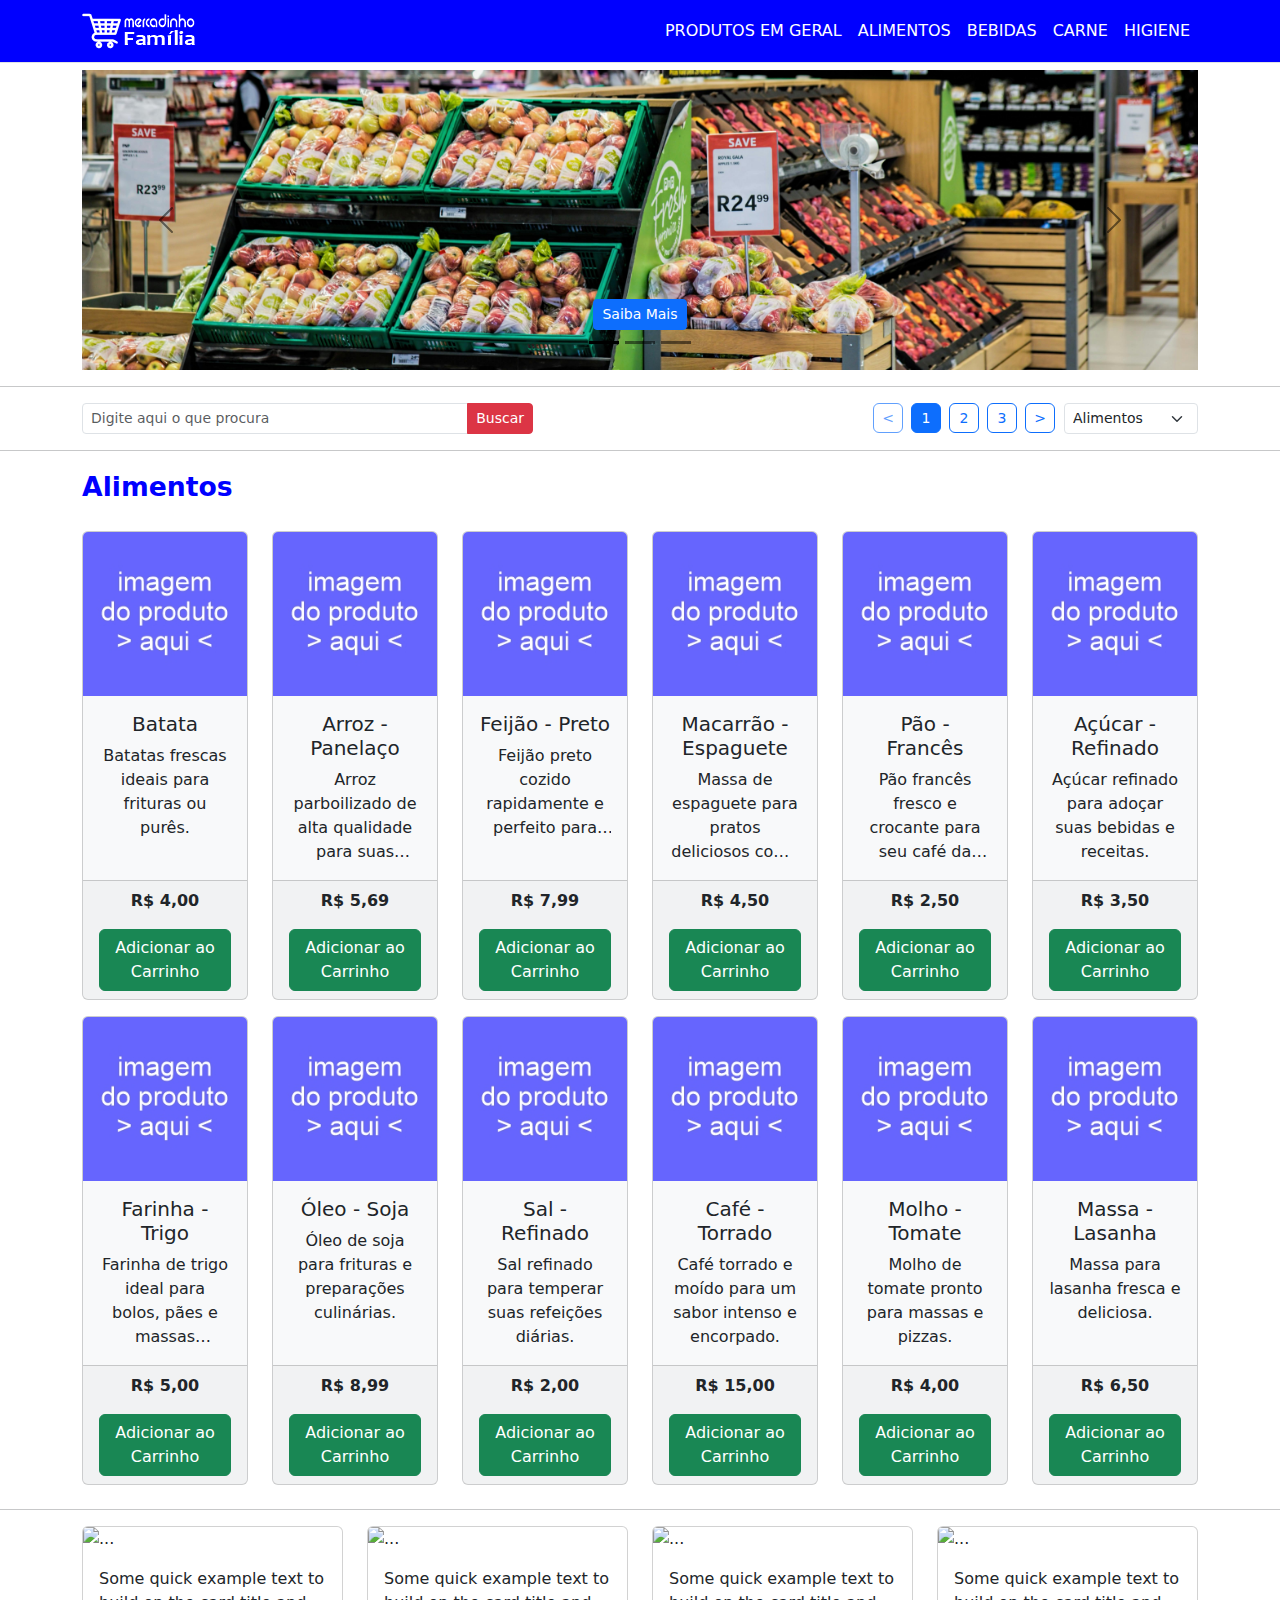
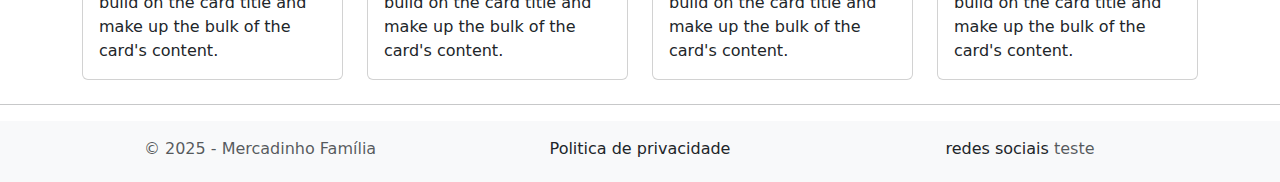
==== alimentos.html @ 9aa0b7e0 "ajustando" ====
<!DOCTYPE html>
<html lang="pt-br">
<head>
    <meta charset="utf-8">
    <meta name="viewport" content="width=device-width, initial-scale=1">
    
    <title>MERCADINHO - HOME</title>

    <!-- Bootstrap 5 - Versão Estável -->
    <link rel="stylesheet" href="https://cdn.jsdelivr.net/npm/bootstrap@5.3.0/dist/css/bootstrap.min.css">
    
    <link rel="stylesheet" href="CSS/style.css">

</head>
<body>

    <!-- Navbar -->
    <nav class="navbar navbar-expand-lg navbar-light bg-light fixed-top bg-navbar border-bottom">
        <div class="container">
            <a class="navbar-brand" href="#">
                <img src="img/001_logo_mercadinho_familia.png" alt="Logo" width="113" height="36">
            </a>

            <button class="navbar-toggler" type="button" data-bs-toggle="collapse" data-bs-target="#navbarNav">
                <span class="navbar-toggler-icon"></span>
            </button>

            <div class="collapse navbar-collapse justify-content-end" id="navbarNav">
                <ul class="navbar-nav">
                    <li class="nav-item"><a class="nav-link" href="index.html">PRODUTOS EM GERAL</a></li>
                    <li class="nav-item"><a class="nav-link" href="#">ALIMENTOS</a></li>
                    <li class="nav-item"><a class="nav-link" href="bebidas.html">BEBIDAS</a></li>
                    <li class="nav-item"><a class="nav-link" href="carne.html">CARNE</a></li>
                    <li class="nav-item"><a class="nav-link" href="higiene.html">HIGIENE</a></li>
                </ul>
            </div>
        </div>
    </nav>

    <!-- Carousel -->
    <header class="container ">
        <div id="carouselExampleDark" class="carousel carousel-dark slide" data-bs-ride="carousel">
            <!-- Indicadores -->
            <div class="carousel-indicators">
                <button type="button" data-bs-target="#carouselExampleDark" data-bs-slide-to="0" class="active" aria-label="Slide 1"></button>
                <button type="button" data-bs-target="#carouselExampleDark" data-bs-slide-to="1" aria-label="Slide 2"></button>
                <button type="button" data-bs-target="#carouselExampleDark" data-bs-slide-to="2" aria-label="Slide 3"></button>
            </div>

            <!-- Slides -->
            <div class="carousel-inner">
                <div class="carousel-item active" data-bs-interval="5000">
                    <img src="img/propaganda/fundo1.jpg" class="d-block w-100 img-fluid d-none d-md-block" alt="Slide 1"><!--Grande-->
                    <img src="img/propaganda/fundo1.jpg" class="d-block w-100 img-fluid d-block d-md-none" alt="Slide 1"><!--pequeno-->
                    <div class="carousel-caption d-block d-md-block">
                        <a class="btn btn-primary btn-sm btn-bgi" href="#" role="button">Saiba Mais</a>
                    </div>
                </div>
                <div class="carousel-item" data-bs-interval="5000">
                    <img src="img/propaganda/fundo2.jpg" class="d-block w-100 img-fluid d-none d-md-block" alt="Slide 1"><!--Grande-->
                    <img src="img/propaganda/fundo2.jpg" class="d-block w-100 img-fluid d-block d-md-none" alt="Slide 1"><!--pequeno-->
                    <div class="carousel-caption d-block d-md-block">
                        <a class="btn btn-primary btn-sm" href="#" role="button">Saiba Mais</a>
                    </div>
                </div>
                <div class="carousel-item">
                    <img src="img/propaganda/fundo3.jpg" class="d-block w-100 img-fluid d-none d-md-block" alt="Slide 1"><!--Grande-->
                    <img src="img/propaganda/fundo3.jpg" class="d-block w-100 img-fluid d-block d-md-none" alt="Slide 1"><!--pequeno-->
                    <div class="carousel-caption d-block d-md-block">
                        <a class="btn btn-primary btn-sm" href="#" role="button">Saiba Mais</a>
                    </div>
                </div>
            </div>

            <!-- Controles -->
            <button class="carousel-control-prev" type="button" data-bs-target="#carouselExampleDark" data-bs-slide="prev">
                <span class="carousel-control-prev-icon" aria-hidden="true"></span>
                <span class="visually-hidden">Anterior</span>
            </button>
            <button class="carousel-control-next" type="button" data-bs-target="#carouselExampleDark" data-bs-slide="next">
                <span class="carousel-control-next-icon" aria-hidden="true"></span>
                <span class="visually-hidden">Próximo</span>
            </button>
        </div>
        
    </header>
    <main class="mb-5 mb-md-0">
        <hr class="mt-3">
        <div class="container">
            <div class="row">

                <!-- Barra de pesquisa -->
                <div class="col-12  col-md-5">
                    <form class="justify-content-center justify-content-md-start" onsubmit="return false;">
                        <div class="input-group input-group-sm">
                            <input type="text" class="form-control" id="search-input" placeholder="Digite aqui o que procura">
                            <button class="btn btn-danger" id="search-button" type="button">
                                Buscar
                            </button>
                        </div>
                    </form>
                </div>
                 <!--barra-->
                <div class="col-12  col-md-7">
                    <!-- Barra de ordenação-->
                    <div class="d-flex flex-column flex-row-reverse justify-content-center justify-content-md-start">
                        <form class="ml-3 d-inline-block">
                            <select id="sort-options" class="form-select form-select-sm">
                                <option value="default">Alimentos</option>
                                <option value="price-desc">Maior preço</option>
                                <option value="price-asc">Menor preço</option>
                            </select>
                        </form>
                        <div style="width: 5px;"></div>
                        <!-- Barra de paginação-->
                        <div class="order-1 order-md-2">
                            <div class="flex-row-reverse justify-content-md-start d-flex">
                                <div id="pagination-controls" class="justify-content-center"></div>
                            </div>
                        </div>
                    </div>
                </div>
            </div>
        </div>
        
        <hr class="mt-3">

        <div class="container">
            <h3 class="texto-separador">Alimentos</h3>
            <!-- Lista de Produtos -->
                <div id="product-list" class="row"></div>
            </div>
        </div>
        <hr class="mt-3">
        <!--PATROCINIOS 4-->
        <div class="container">
            <div class="row">
                <div class="col-xl-3 col-lg-3 col-6  d-flex justify-content-center pb-2">
                    <div class="card" style="width: 18rem;">
                        <img src="..." class="card-img-top" alt="...">
                        <div class="card-body">
                            <p class="card-text">Some quick example text to build on the card title and make up the bulk of the card's content.</p>
                        </div>
                    </div>
                </div>
                <div class="col-xl-3 col-lg-3 col-6  d-flex justify-content-center pb-2">
                    <div class="card" style="width: 18rem;">
                        <img src="..." class="card-img-top" alt="...">
                        <div class="card-body">
                            <p class="card-text">Some quick example text to build on the card title and make up the bulk of the card's content.</p>
                        </div>
                    </div>
                </div>
                <div class="col-xl-3 col-lg-3 col-6  d-flex justify-content-center pb-2">
                    <div class="card" style="width: 18rem;">
                        <img src="..." class="card-img-top" alt="...">
                        <div class="card-body">
                            <p class="card-text">Some quick example text to build on the card title and make up the bulk of the card's content.</p>
                        </div>
                    </div>
                </div>
                <div class="col-xl-3 col-lg-3 col-6  d-flex justify-content-center pb-2">
                    <div class="card" style="width: 18rem;">
                        <img src="..." class="card-img-top" alt="...">
                        <div class="card-body">
                            <p class="card-text">Some quick example text to build on the card title and make up the bulk of the card's content.</p>
                        </div>
                    </div>
                </div>
            </div>
        </div>

        <hr class="mt-3">
        
    </main>

    <footer class="text-muted bg-light">
        <div class="container">
         <div class="row py-3">
             <div class="col-12 col-md-4 text-center text-md-left">
                 &copy; 2025 - Mercadinho Família
             </div>
             <div class="col-12 col-md-4 text-center">
                 <a href="" class="text-decoration-none text-dark">Politica de privacidade</a>
             </div>
             <div class="col-12 col-md-4 text-center text-md-right ">
                 <a href="" class="text-decoration-none text-dark d-inline-block">redes sociais</a>
                 <h1 class="h6 d-inline-block">teste</h1>
             </div>
         </div>
        </div>
     </footer>

    <!-- Bootstrap JS e Popper.js -->
    <script src="https://cdn.jsdelivr.net/npm/bootstrap@5.3.0-alpha1/dist/js/bootstrap.bundle.min.js"></script>
    <script src="js/alimentos.js"></script>
    <script src="js/script.js"></script>
</body>
</html>
---- CSS/style.css ----
body{
    min-width: 372px;
}

.bg-navbar{
    background-color: blue !important;
}

.navbar-toggler-icon {
    filter: invert(1);
}

.nav-link{
    color: white !important;
    font-weight: 500;
}

.navbar-nav .nav-link:hover {
    font-weight: 800;
}


/* Garante que a navbar fixa não cubra o conteúdo */
body {
    padding-top: 70px; /* Ajuste conforme a altura da navbar */
}

/* Limita a altura do carousel */
#carouselExampleDark {
    max-height: 300px;
}

/* Ajusta as imagens do carousel */
.carousel-item img {
    height: 300px; /* Mantém a proporção */
    object-fit: cover; /* Evita distorções */
}

.texto-separador{
    color: blue;
    margin:20px 0px;
    font-weight: 700;
    font-size: 20pt;
    text-decoration: none;
}

/* Estilo personalizado para os botões de paginação */
#pagination-controls .btn {
    padding: 0.25rem 0.5rem; /* Reduz o preenchimento interno */
    font-size: 0.875rem;     /* Diminui o tamanho da fonte */
    line-height: 1.2;        /* Ajusta a altura da linha */
    min-width: 30px;         /* Define uma largura mínima para os botões */
    height: 30px;            /* Define uma altura fixa */
    display: inline-block;           /* Centraliza o conteúdo horizontalmente */
    align-items: center;     /* Centraliza o conteúdo verticalmente */
    justify-content: center; /* Centraliza o texto dentro do botão */
}

.produtocarrinho{
    width: 50%;
}

@media (max-width: 426px) {
    #pagination-controls .btn{
        padding: 0.15rem 0.3rem; /* Reduz ainda mais o preenchimento interno */
        font-size: 0.7rem;       /* Diminui o tamanho da fonte */
        min-width: 25px;         /* Reduz a largura mínima */
        height: 25px;            /* Reduz a altura */
        margin-top: 10px;
    }
    #sort-options{
        margin-top: 8px;
    }
    .produtocarrinho{
        width: 190px;
    }
}


p.truncate-4l {
    display: -webkit-box;
    -webkit-line-clamp: 4; /* Limita a 4 linhas */
    -webkit-box-orient: vertical;
    overflow: hidden;
    text-overflow: ellipsis;
}

/*footer*/
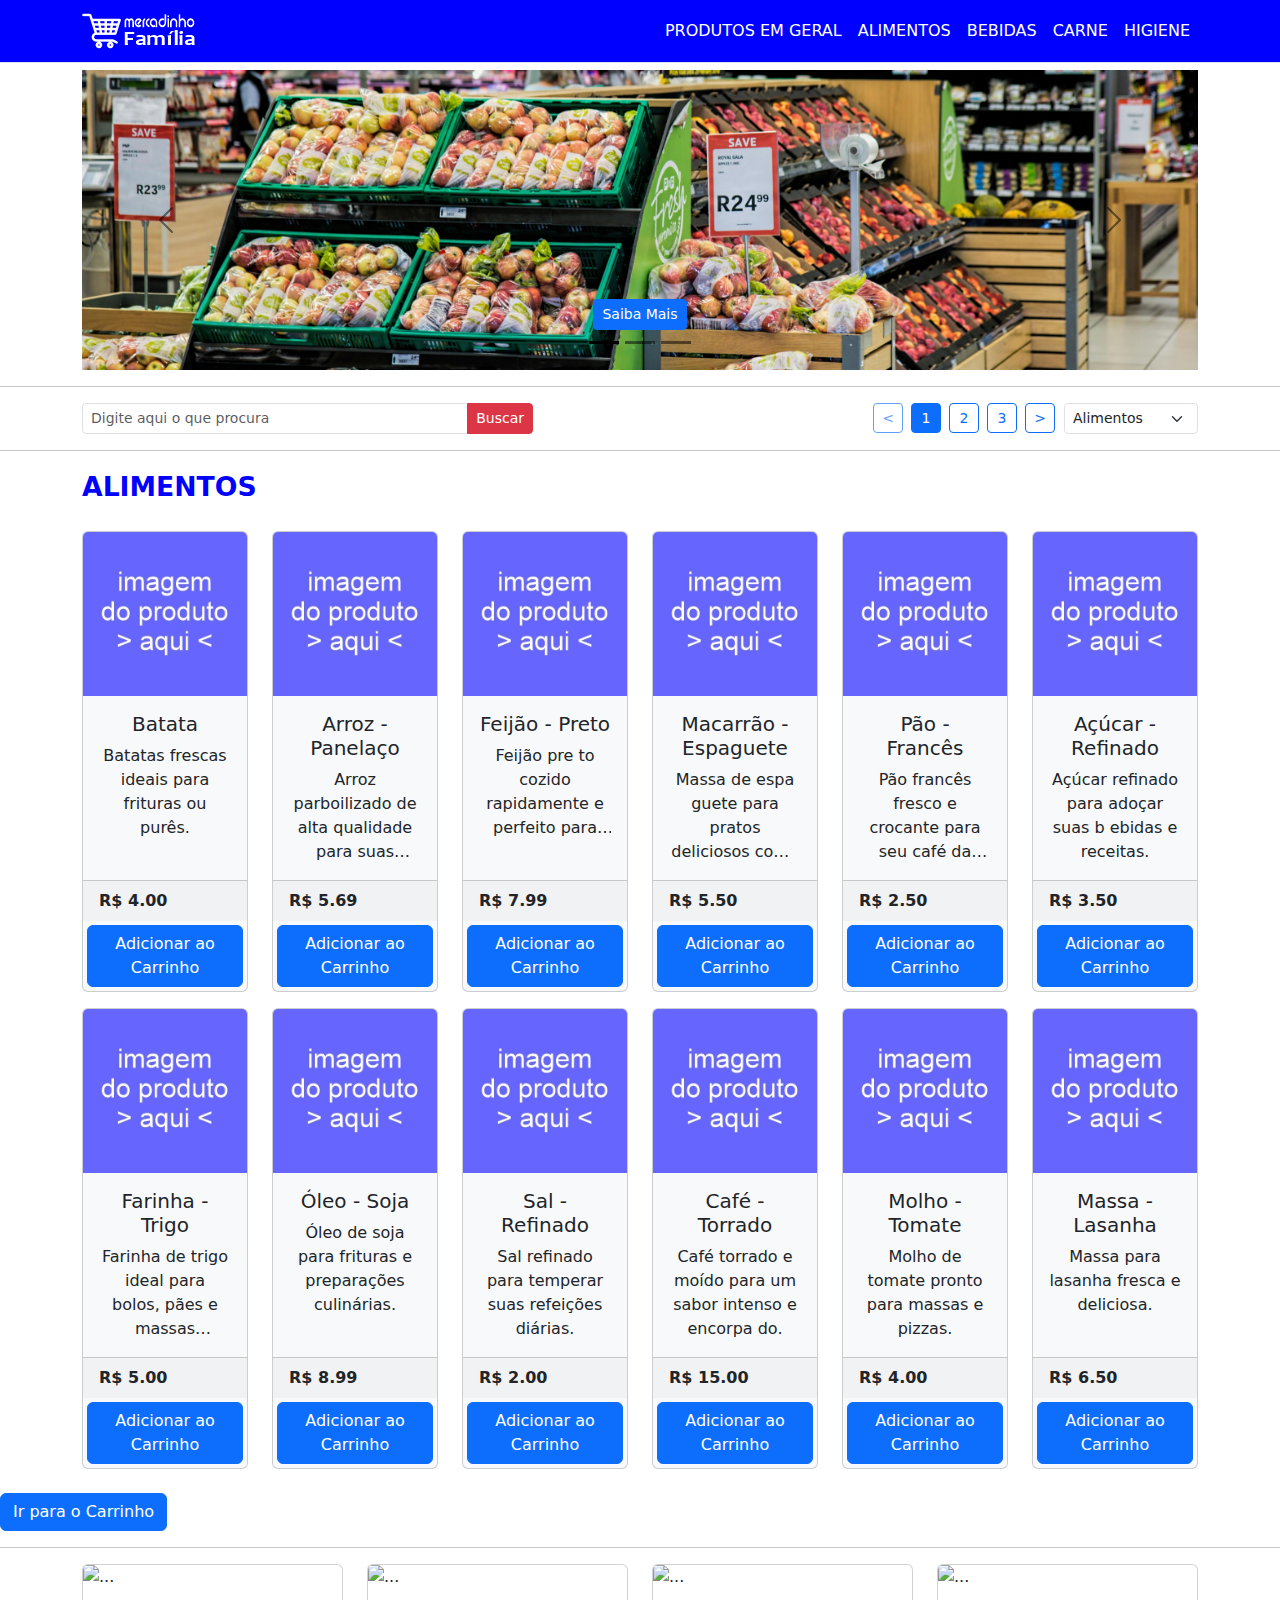
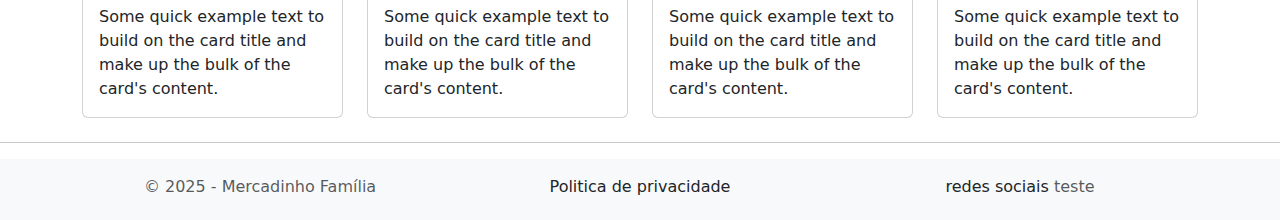
==== commit 3c16cab8: "produtos" ====
--- a/alimentos.html
+++ b/alimentos.html
@@ -126,10 +126,12 @@
         <hr class="mt-3">
 
         <div class="container">
-            <h3 class="texto-separador">Alimentos</h3>
+            <h3 class="texto-separador">ALIMENTOS</h3>
             <!-- Lista de Produtos -->
-                <div id="product-list" class="row"></div>
-            </div>
+            <div id="produtos-container" class="row"></div>
+                </div>
+            </div>
+            <a href="carrinho.html" class="btn btn-primary mt-3">Ir para o Carrinho</a>
         </div>
         <hr class="mt-3">
         <!--PATROCINIOS 4-->
@@ -192,8 +194,9 @@
      </footer>
 
     <!-- Bootstrap JS e Popper.js -->
-    <script src="https://cdn.jsdelivr.net/npm/bootstrap@5.3.0-alpha1/dist/js/bootstrap.bundle.min.js"></script>
     <script src="js/alimentos.js"></script>
     <script src="js/script.js"></script>
+    <script src="https://cdn.jsdelivr.net/npm/bootstrap@5.3.0-alpha1/dist/js/bootstrap.bundle.min.js"></script>
+
 </body>
 </html>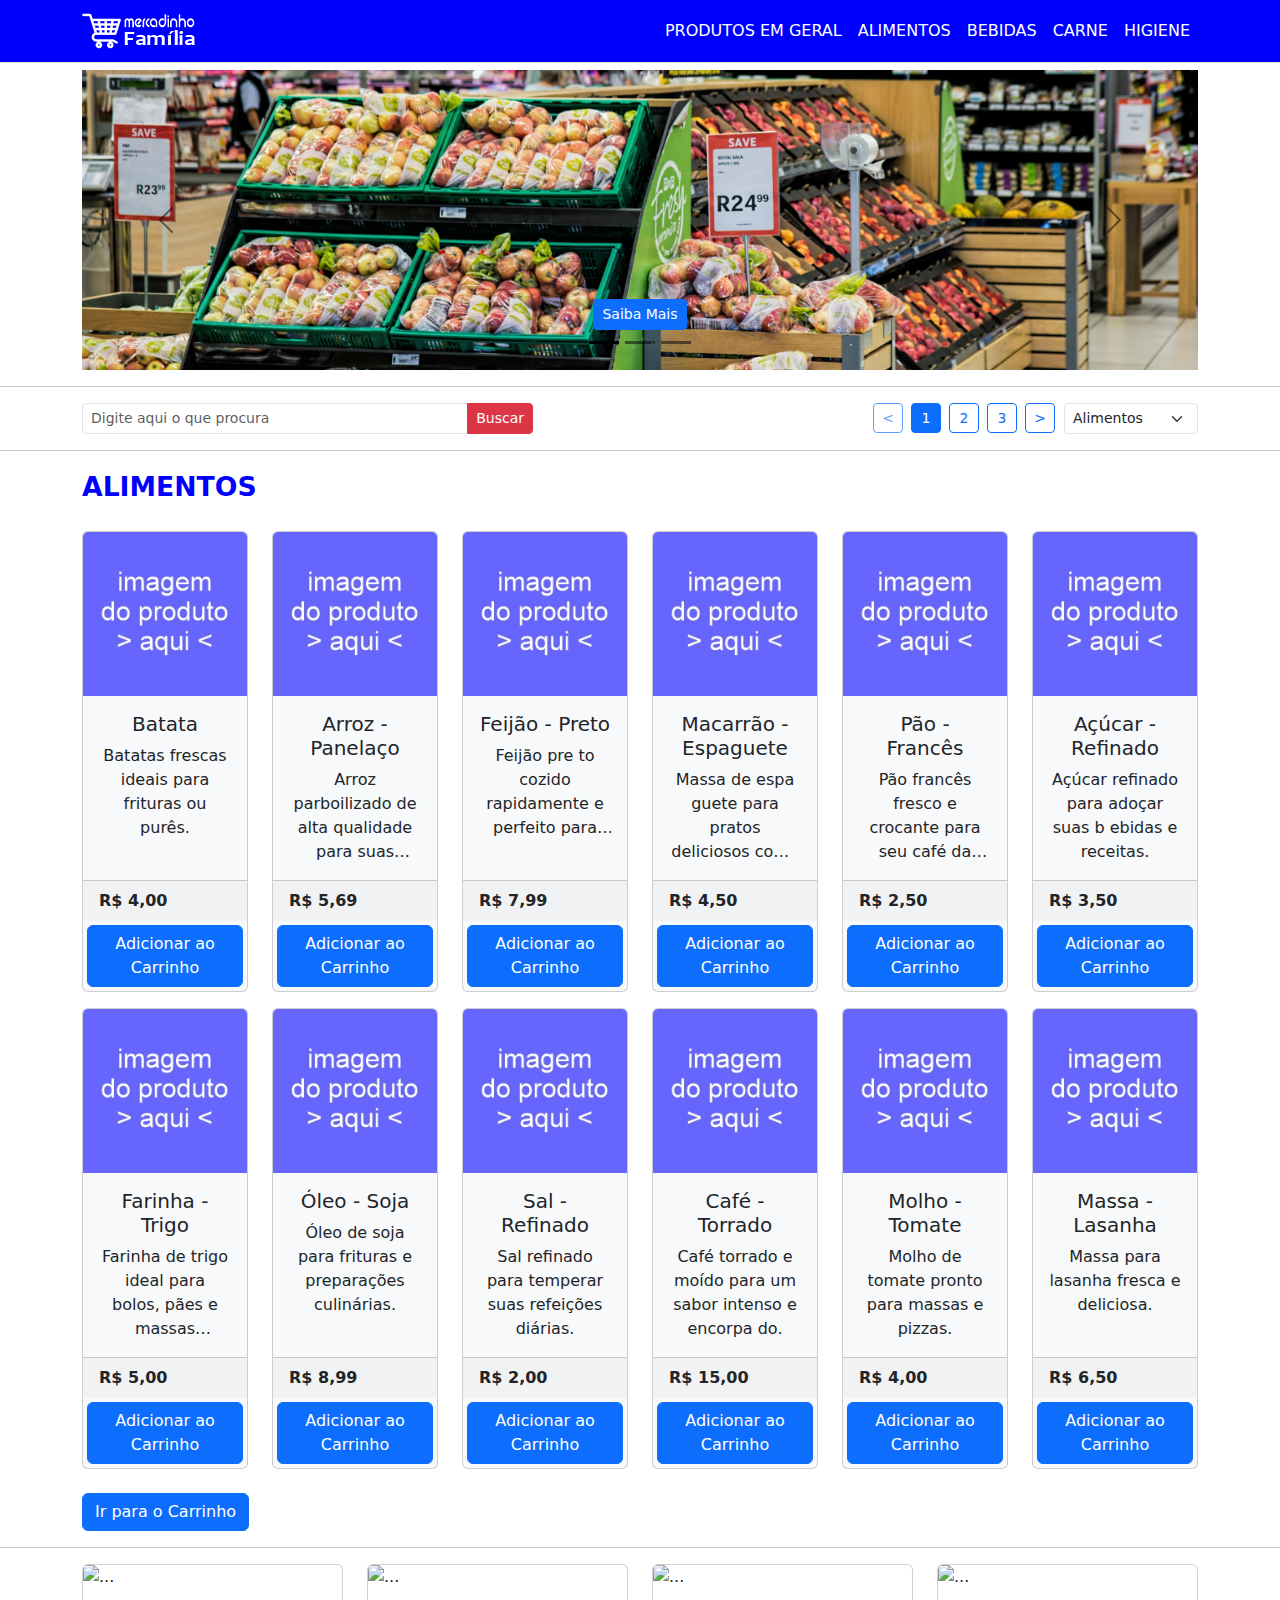
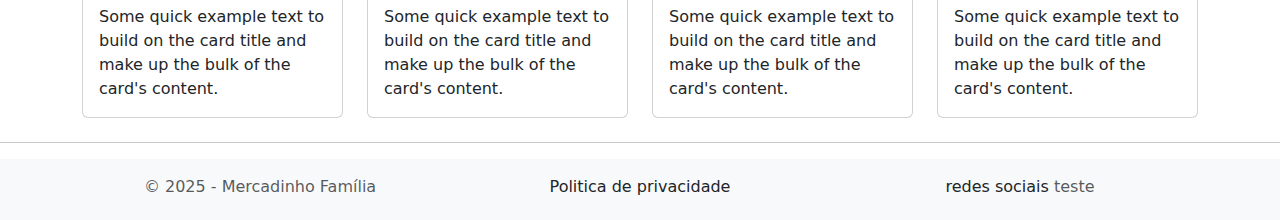
==== commit ea126cdc: "colocado btn compras" ====
--- a/alimentos.html
+++ b/alimentos.html
@@ -8,6 +8,7 @@
 
     <!-- Bootstrap 5 - Versão Estável -->
     <link rel="stylesheet" href="https://cdn.jsdelivr.net/npm/bootstrap@5.3.0/dist/css/bootstrap.min.css">
+    <link rel="stylesheet" href="https://cdn.jsdelivr.net/npm/bootstrap-icons@1.10.5/font/bootstrap-icons.css">
     
     <link rel="stylesheet" href="CSS/style.css">
 
@@ -131,7 +132,17 @@
             <div id="produtos-container" class="row"></div>
                 </div>
             </div>
-            <a href="carrinho.html" class="btn btn-primary mt-3">Ir para o Carrinho</a>
+            <div class="container">
+                <a href="carrinho.html" class="btn btn-primary mt-3 btn-carrinho-web">Ir para o Carrinho</a>
+            </div>
+            
+            <!-- Botão Flutuante -->
+            <div class="d-block d-md-none fixed-bottom-end">
+                <a href="carrinho.html" class="btn btn-primary rounded-circle shadow d-flex align-items-center justify-content-center" style="width: 60px; height: 60px; background-color: #0d6efd;">
+                    <!-- Ícone de carrinho usando Bootstrap Icons -->
+                    <i class="bi bi-cart4 "></i>
+                </a>
+            </div>
         </div>
         <hr class="mt-3">
         <!--PATROCINIOS 4-->
--- a/CSS/style.css
+++ b/CSS/style.css
@@ -85,4 +85,29 @@
     text-overflow: ellipsis;
 }
 
+/* Fixar o botão no canto inferior direito */
+/* Estilo para o botão flutuante */
+.fixed-bottom-end {
+    position: fixed;
+    bottom: 20px; /* Distância do rodapé */
+    right: 20px; /* Distância da borda direita */
+    z-index: 1000; /* Garante que o botão fique acima de outros elementos */
+}
+
+/* Ajuste para telas menores (mobile) */
+@media (max-width: 768px) {
+    .btn-carrinho-web{
+        display: none;
+    }
+    .fixed-bottom-end {
+        bottom: 15px;
+        right: 15px;
+    }
+}
+
+/* Estilo para o ícone */
+.icon-white {
+    color: #ffffff; /* Cor branca */
+    font-size: 1.5rem; /* Tamanho do ícone */
+}
 /*footer*/